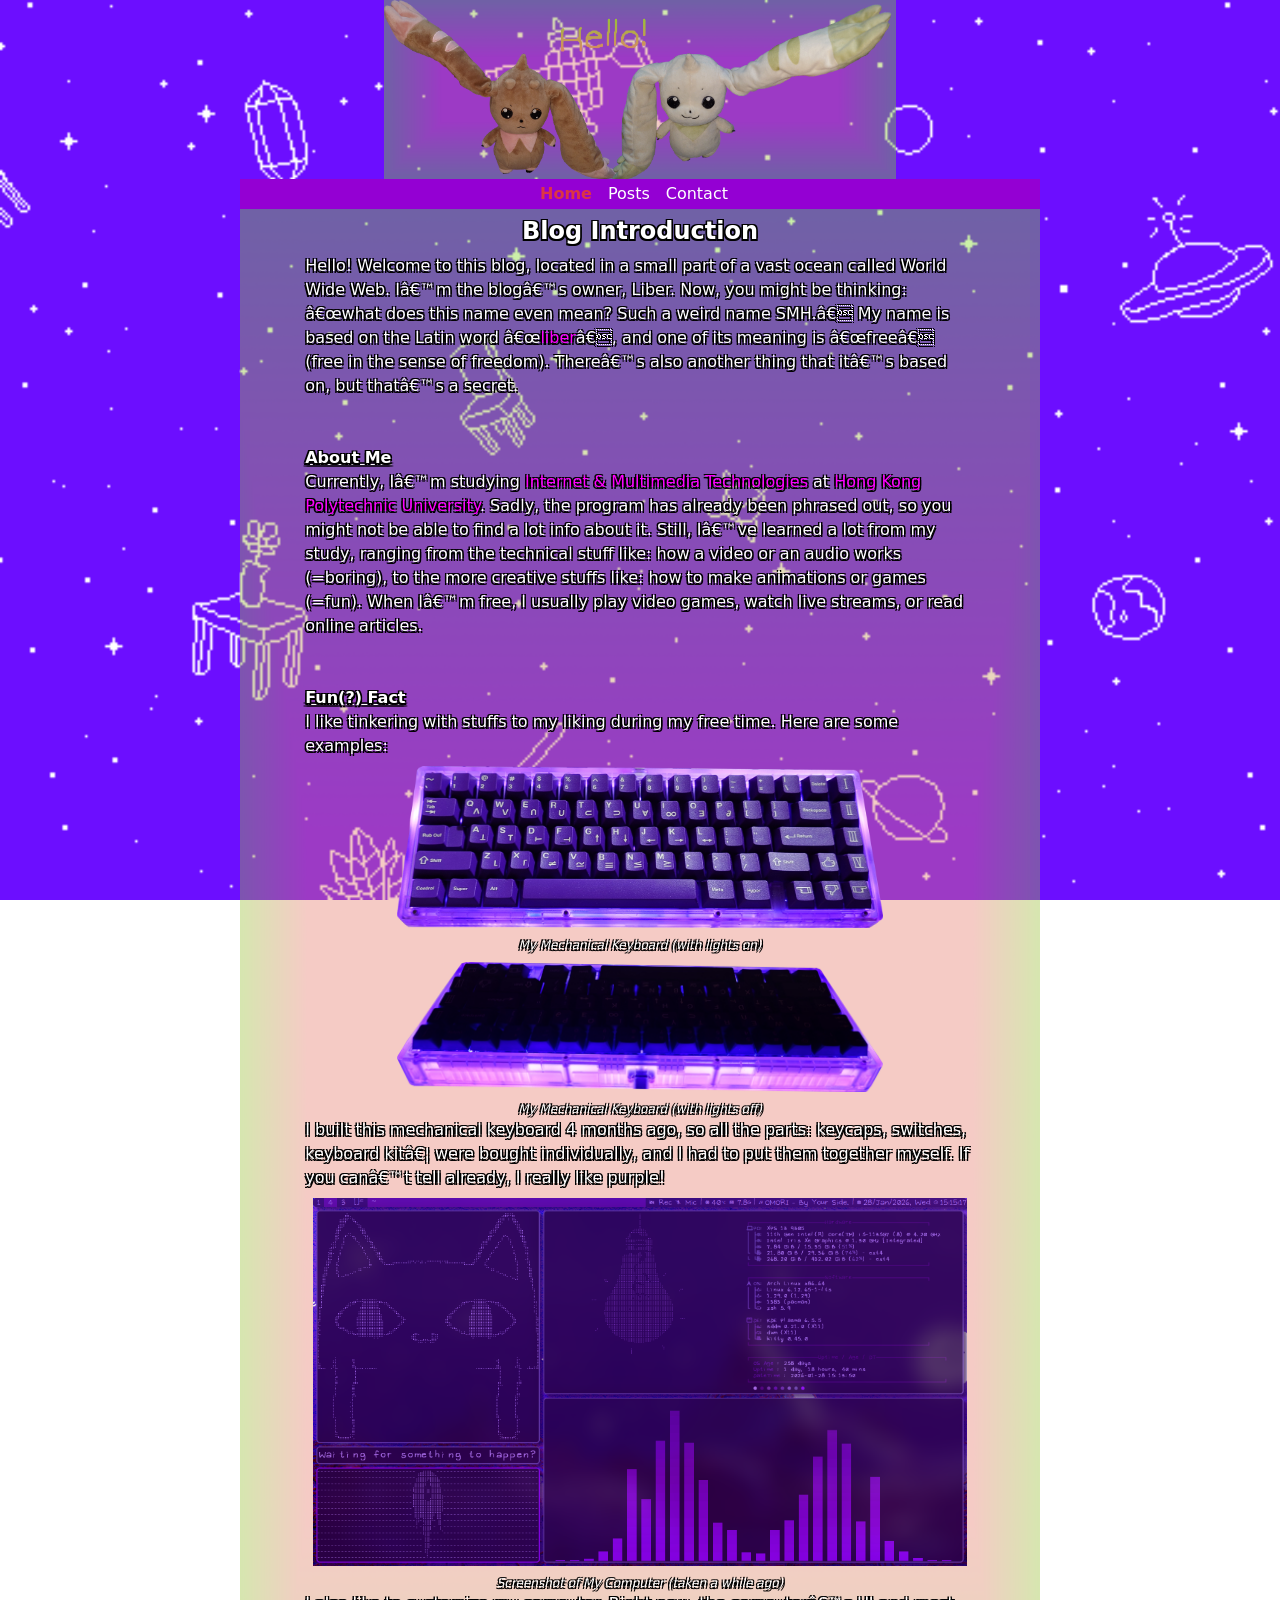
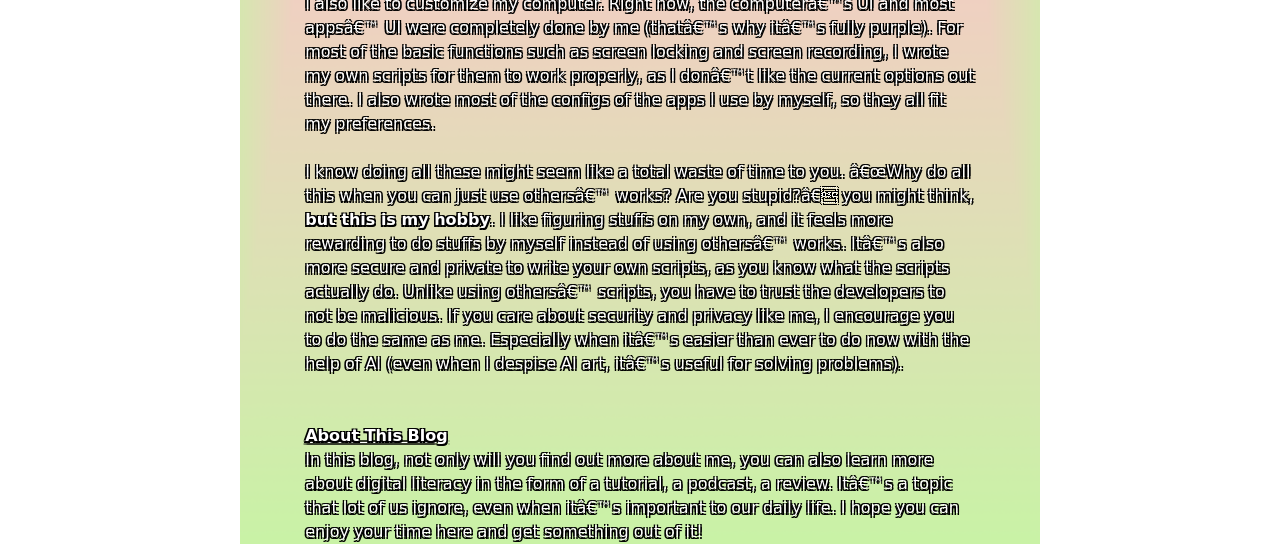
==== index.html @ e1b33f63 "1st commit" ====
<!DOCTYPE html>
<html>
<head>
    <link href="https://cdn.jsdelivr.net/npm/bootstrap@5.3.8/dist/css/bootstrap.min.css" rel="stylesheet" integrity="sha384-sRIl4kxILFvY47J16cr9ZwB07vP4J8+LH7qKQnuqkuIAvNWLzeN8tE5YBujZqJLB" crossorigin="anonymous">
    <script src="https://cdn.jsdelivr.net/npm/bootstrap@5.3.8/dist/js/bootstrap.bundle.min.js" integrity="sha384-FKyoEForCGlyvwx9Hj09JcYn3nv7wiPVlz7YYwJrWVcXK/BmnVDxM+D2scQbITxI" crossorigin="anonymous"></script>
    <link rel="stylesheet" href="assets/style.css">
    <title>Liber's Blog</title>
</head>
<body class="bg">
    <a href="image.html" class="banner-link"><img class="banner" src="assets/banner.png" alt="banner" /></a>
    <nav class="navbar navbar-expand-lg " style="background-color: #9400D3;">
        <div class="container">
            <button class="navbar-toggler" type="button" data-bs-toggle="collapse" data-bs-target="#navbarNavAltMarkup" aria-controls="navbarNavAltMarkup" aria-expanded="false" aria-label="Toggle navigation">
                <span class="navbar-toggler-icon"></span>
            </button>
            <div class="collapse navbar-collapse" id="navbarNavAltMarkup">
                <div class="navbar-nav container d-flex justify-content-center">
                    <a class="nav-link active link-danger fw-bold" aria-current="page" href="index.html">Home</a>
                    <a class="nav-link text-white" href="posts.html">Posts</a>
                    <a class="nav-link text-white" href="contact.html">Contact</a>
                </div>
            </div>
        </div>
    </nav>
    <div class="container bg1">
        <h4 class="p-2 text-center title">Blog Introduction</h4>
        <div class="text">
            Hello! Welcome to this blog, located in a small part of a vast ocean called World Wide Web. I’m the blog’s owner, Liber. Now, you might be thinking: “what does this name even mean? Such a weird name SMH.” My name is based on the Latin word “<a href="https://en.wiktionary.org/wiki/liber#Latin">liber</a>”, and one of its meaning is “free” (free in the sense of freedom). There’s also another thing that it’s based on, but that’s a secret.
        </div>
        <br>
        <br>
        <div class="heading">About Me</div>
        <div class="text">
            Currently, I’m studying <a href="https://www.polyu.edu.hk/eee/-/media/department/eee/content/study/programme-documents/bachelor-of-science-degree-in-internet-and-multimedia-technologies/bscimt_46403-sy_prd_2023-24_v2.pdf/">Internet & Multimedia Technologies</a> at <a href="https://www.polyu.edu.hk/">Hong Kong Polytechnic University</a>. Sadly, the program has already been phrased out, so you might not be able to find a lot info about it. Still, I’ve learned a lot from my study, ranging from the technical stuff like: how a video or an audio works (=boring), to the more creative stuffs like: how to make animations or games (=fun). When I’m free, I usually play video games, watch live streams, or read online articles.
        </div>
        <br>
        <br>
        <div class="heading">Fun(?) Fact</div>
        <div class="text">
            I like tinkering with stuffs to my liking during my free time. Here are some examples:
            <img class="image1 p-2" src="assets/keyboard.png" alt="keyboard">
            <div class="caption">My Mechanical Keyboard (with lights on)</div>
            <img class="image1 p-2" src="assets/keyboard1.png" alt="keyboard1">
            <div class="caption">My Mechanical Keyboard (with lights off)</div>
            I built this mechanical keyboard 4 months ago, so all the parts: keycaps, switches, keyboard kit… were bought individually, and I had to put them together myself. If you can’t tell already, I really like purple!
            <img class="image2 p-2" src="assets/preview.png" alt="preview">
            <div class="caption">Screenshot of My Computer (taken a while ago)</div>
            I also like to customize my computer. Right now, the computer’s UI and most apps’ UI were completely done by me (that’s why it’s fully purple). For most of the basic functions such as screen locking and screen recording, I wrote my own scripts for them to work properly, as I don’t like the current options out there. I also wrote most of the configs of the apps I use by myself, so they all fit my preferences.
            <br>
            <br>
            I know doing all these might seem like a total waste of time to you. “Why do all this when you can just use others’ works? Are you stupid?” you might think, <b>but this is my hobby</b>. I like figuring stuffs on my own, and it feels more rewarding to do stuffs by myself instead of using others’ works. It’s also more secure and private to write your own scripts, as you know what the scripts actually do. Unlike using others’ scripts, you have to trust the developers to not be malicious. If you care about security and privacy like me, I encourage you to do the same as me. Especially when it’s easier than ever to do now with the help of AI (even when I despise AI art, it’s useful for solving problems).
        </div>
        <br>
        <br>
        <div class="heading">About This Blog</div>
        <div class="text">
            In this blog, not only will you find out more about me, you can also learn more about digital literacy in the form of a tutorial, a podcast, a review. It’s a topic that lot of us ignore, even when it’s important to our daily life. I hope you can enjoy your time here and get something out of it!
        </div>
    </div>
</body>
</html>
---- assets/style.css ----
:root {
    --content-width: min(800px, 90vw);
}

a:link {
    color: Fuchsia;
    background-color: transparent;
    text-decoration: none;
}

a:visited {
    color: MediumOrchid;
    background-color: transparent;
    text-decoration: none;
}

a:hover {
    color: Plum;
    background-color: transparent;
    text-decoration: underline;
}

a:active {
    color: violet;
    background-color: transparent;
    text-decoration: underline;
}

.bg {
    background-image: url('bg.gif');
    background-repeat: no-repeat;
    background-attachment: fixed;
    background-size: cover;
}

.bg1 {
    position: relative;
    overflow: hidden;
}

.bg1::before {
    content: "";
    position: absolute;
    top: 0;
    left: 50%;
    transform: translateX(-50%);

    width: var(--content-width);
    height: 100%;

    background-image: url('bg1.png');
    background-repeat: no-repeat;
    background-size: cover;
    background-position: center center;

    z-index: 0;
}

.bg1 > * {
    position: relative;
    z-index: 1;
}

.banner-link {
    display: block;
    width: 40%;
    margin: auto;
}

.banner {
    width: 100%;
    height: auto;
    display: block;
}

.navbar {
    width: var(--content-width);
    height: 30px;
    margin: auto;
}

.title {
    color: white;
    font-weight: bold;
    display: block;
    margin: auto;
    text-shadow: -1.5px -1.5px 0 #000, 1.5px -1.5px 0 #000, -1.5px 1.5px 0 #000, 1.5px 1.5px 0 #000;
}

.heading {
    color: white;
    font-weight: bold;
    text-decoration: underline;
    width: 60%;
    display: block;
    margin: auto;
    text-shadow: -1.5px -1.5px 0 #000, 1.5px -1.5px 0 #000, -1.5px 1.5px 0 #000, 1.5px 1.5px 0 #000;
}

.text {
    color: white;
    width: 60%;
    display: block;
    margin: auto;
    text-shadow: -1.5px -1.5px 0 #000, 1.5px -1.5px 0 #000, -1.5px 1.5px 0 #000, 1.5px 1.5px 0 #000;
}

.caption {
    color: white;
    font-style: italic;
    font-size: 12px;
    display: block;
    margin: auto;
    text-shadow: -1.5px -1.5px 0 #000, 1.5px -1.5px 0 #000, -1.5px 1.5px 0 #000, 1.5px 1.5px 0 #000;
    text-align: center;
 }

.comment {
    color: white;
    font-size: 12px;
    text-decoration: line-through;
 }

.dialog {
    font-style: italic;
 }

.image1 {
    width: 75%;
    height: 75%;
    display: block;
    margin: auto;
}

.image2 {
    width: 100%;
    height: 100%;
    display: block;
    margin: auto;
}

.content {
    width: var(--content-width);
    margin: auto;
    padding-top: 5px;
    box-sizing: border-box;
}

.post {
    width: 60%;
    background-color: purple;
    padding: 5px;
    margin: 10px auto;
    box-sizing: border-box;
    color: white;
    text-shadow: -1.5px -1.5px 0 #000, 1.5px -1.5px 0 #000, -1.5px 1.5px 0 #000, 1.5px 1.5px 0 #000;
}

.spoiler, .spoiler a{ 
    color: black; 
    background-color: black;
}

.spoiler:hover, .spoiler:hover a {
    color: white;
}
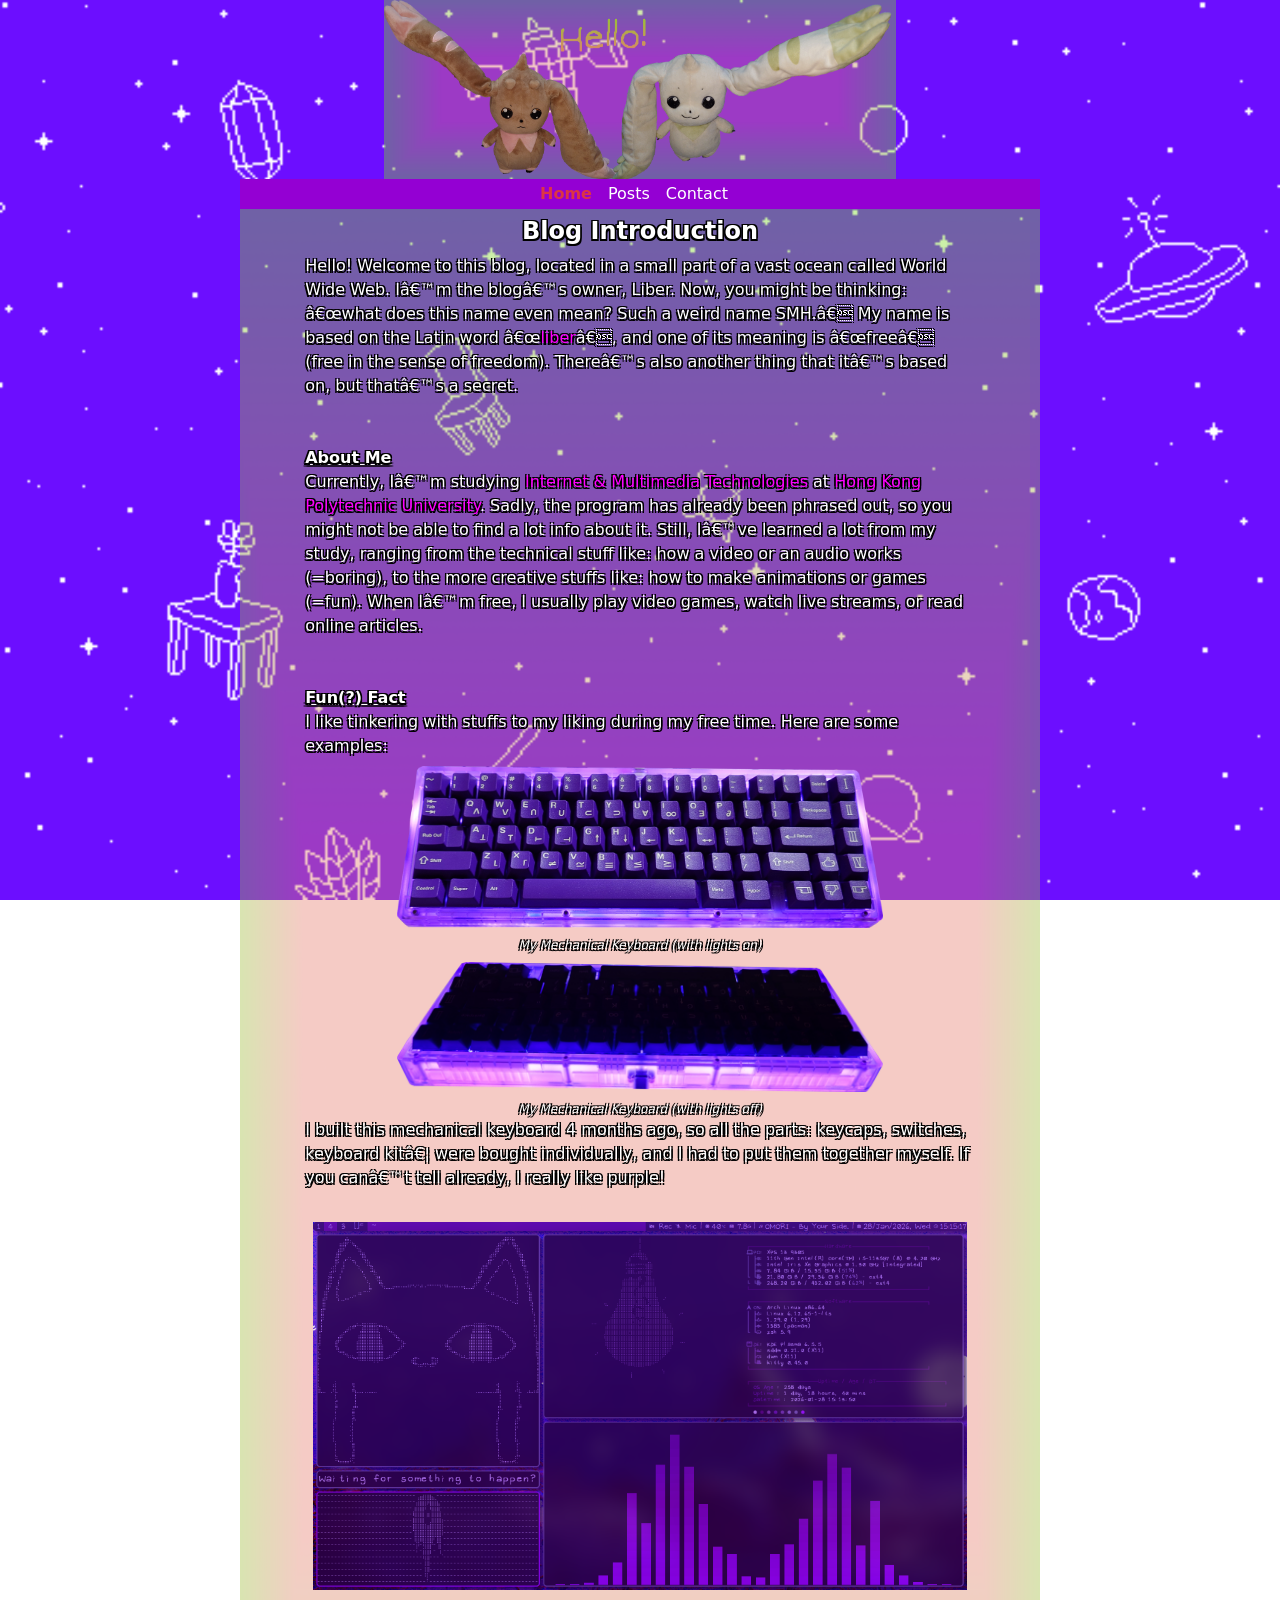
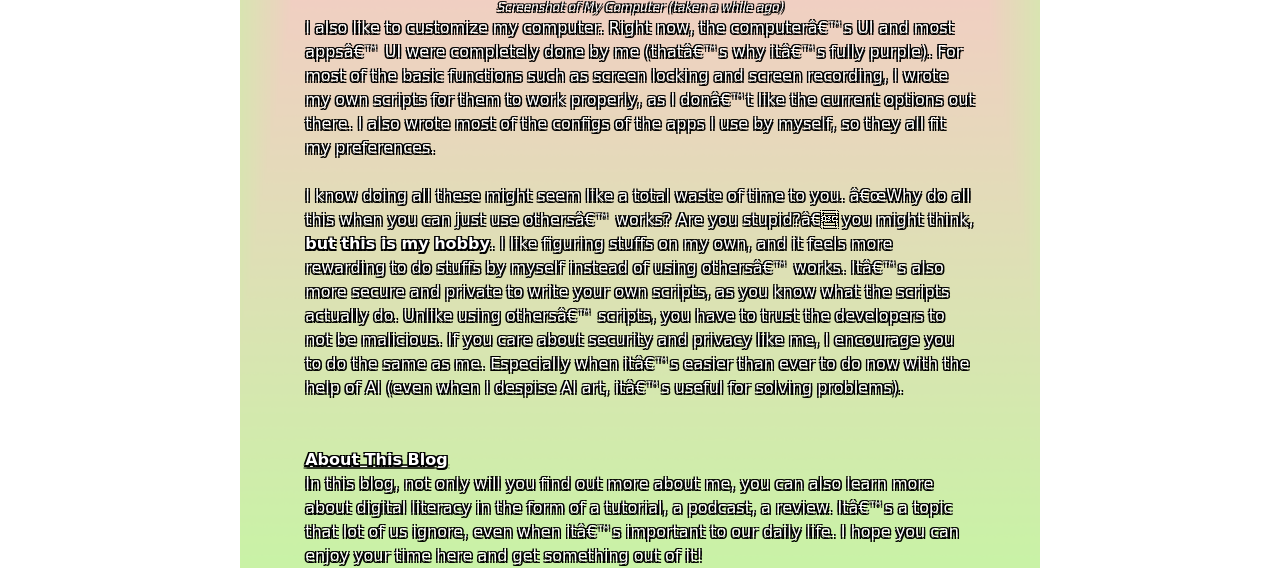
==== commit 3c2d4f11: "add some line break in index" ====
--- a/index.html
+++ b/index.html
@@ -43,6 +43,8 @@
             <img class="image1 p-2" src="assets/keyboard1.png" alt="keyboard1">
             <div class="caption">My Mechanical Keyboard (with lights off)</div>
             I built this mechanical keyboard 4 months ago, so all the parts: keycaps, switches, keyboard kit… were bought individually, and I had to put them together myself. If you can’t tell already, I really like purple!
+            <br>
+            <br>
             <img class="image2 p-2" src="assets/preview.png" alt="preview">
             <div class="caption">Screenshot of My Computer (taken a while ago)</div>
             I also like to customize my computer. Right now, the computer’s UI and most apps’ UI were completely done by me (that’s why it’s fully purple). For most of the basic functions such as screen locking and screen recording, I wrote my own scripts for them to work properly, as I don’t like the current options out there. I also wrote most of the configs of the apps I use by myself, so they all fit my preferences.
